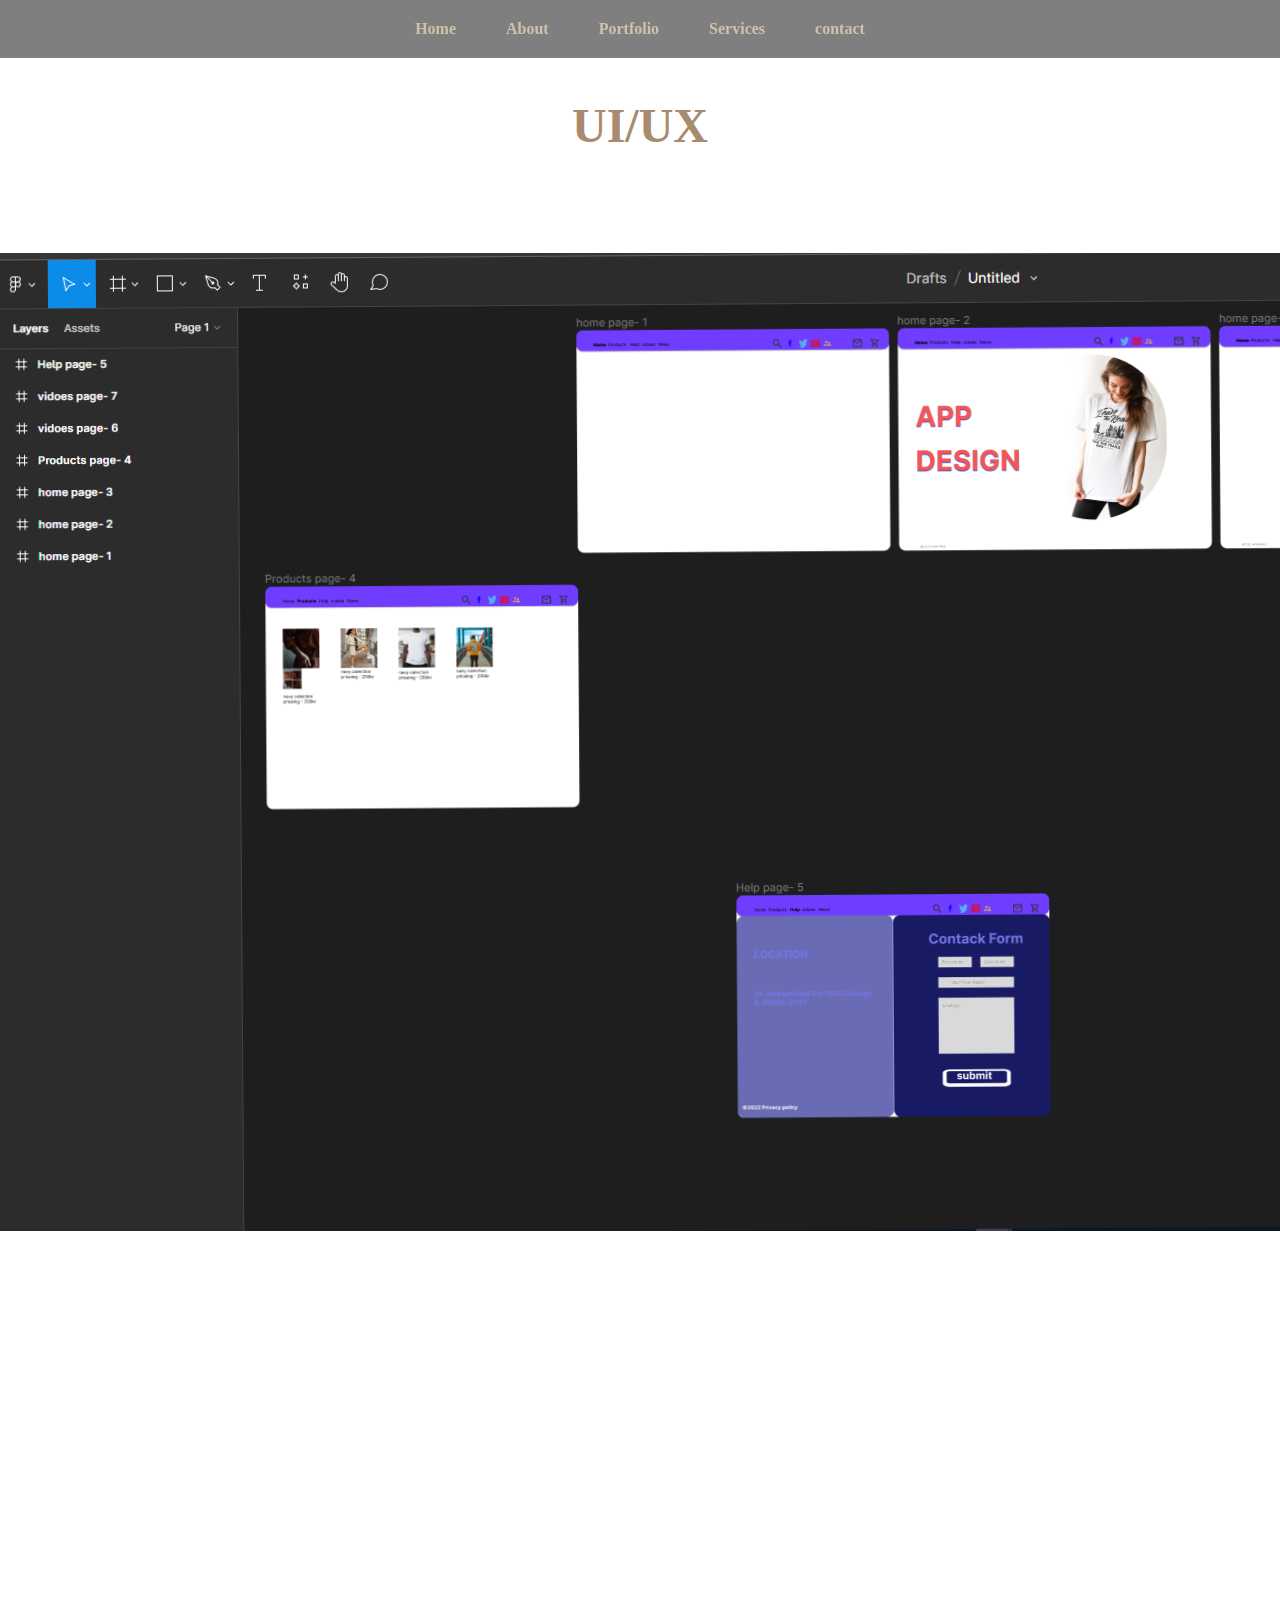
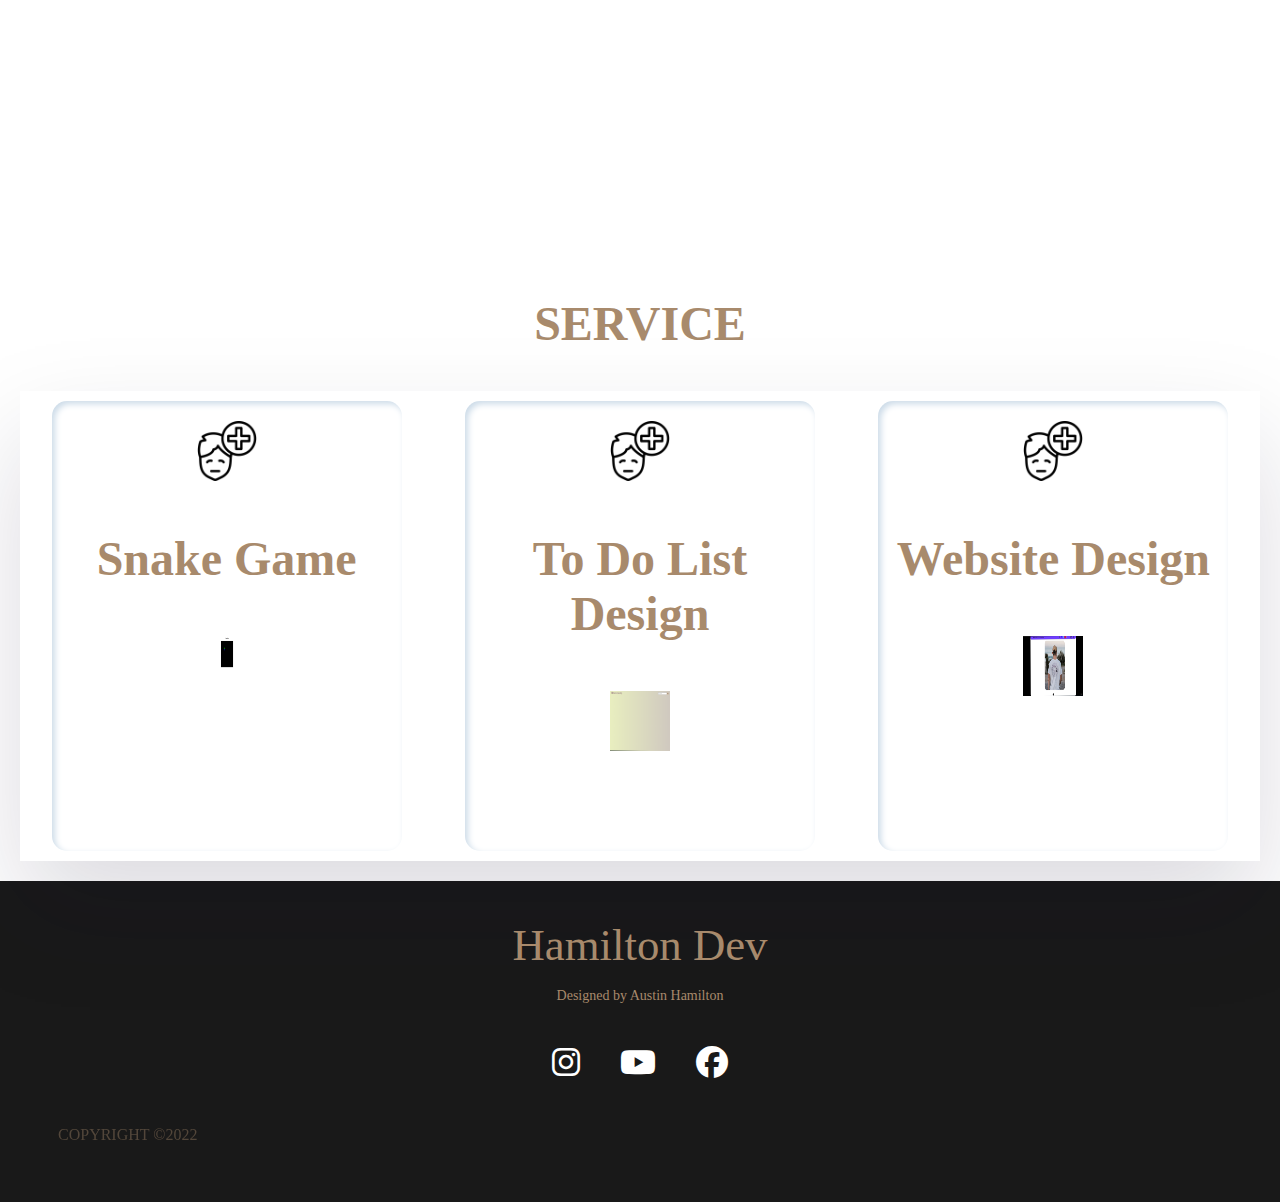
==== UIUX.html @ 3255dfff "new new file" ====
<!DOCTYPE html>
<html lang="en">

<head>
    <meta charset="UTF-8">
    <meta http-equiv="X-UA-Compatible" content="IE=edge">
    <meta name="viewport" content="width=device-width, initial-scale=1.0">
    <title>UIUX</title>
    <link rel="stylesheet" href="css/main.css">
    <link rel="stylesheet" href="css/brp.css">
    <!-- font -->
    <link rel="stylesheet" href="https://cdnjs.cloudflare.com/ajax/libs/font-awesome/6.2.0/css/all.min.css">
</head>

<body>
    <nav class="nav-bar">
        <ul>
            <li><a href="index.html">Home</a></li>
            <li><a href="about.html">About</a></li>
            <li><a href="index.html#portfolio">Portfolio</a></li>
            <li><a href="UIUX.html#services">Services</a></li>
            <li><a href="contact.html">contact</a></li>
        </ul>
    </nav>
    <h1 class="headings">UI/UX</h1>

    <section class="service-container">
        <div class="service-child">
            <img src="./images/Skärmbild (58).png"
                alt="">
        </div>
        <div class="service-child-1">
            <img src="./images/Skärmbild (58).png" alt="">
            <h3>UI UX function</h3>
            <p>Lorem ipsum dolor sit amet consectetur adipisicing elit. Sit soluta harum</p>
        </div>
        <div class="service-child-2">
            <img src="./images/Skärmbild (58).png" alt="">
            <h3>UI UX function</h3>
            <p>Lorem ipsum dolor sit amet consectetur adipisicing elit. Sit soluta harum</p>
        </div>
        <div class="service-child-3">
            <img src="./images/Skärmbild (58).png" alt="">
            <h3>UI UX function</h3>
            <p>Lorem ipsum dolor sit amet consectetur adipisicing elit. Sit soluta harum</p>
        </div>

    </section>
    <section id="services">
        <h1 class="headings">SERVICE</h1>
        <div class="row">
            <div class="box">
                <img src="./images/positive-thinking.png" alt="">
                <h1 class="headings"> Snake Game </h1>
                <p><a href="SG.html"> <img src="./images/Skärmbild (53) (1).png" alt="">
                    </a>
                </p>
            </div>
            <div class="box">
                <img src="./images/positive-thinking.png" alt="">
                <h1 class="headings"> To Do List Design</h1>
                <p>
                    <a href="todolist.html"><img src="./images/Skärmbild (54).png" alt=""></a>
                </p>
            </div>
            <div class="box">
                <img src="./images/positive-thinking.png" alt="">
                <h1 class="headings"> Website Design</h1>
                <p>
                    <a href="WD.html">
                        <img src="./images/Skärmbild (56).png" alt="">
                    </a>
                </p>
            </div>

        </div>
    </section>

    <footer>
        <div class="footer-content">
            <h3>Hamilton Dev</h3>
            <p> Designed by Austin Hamilton</p>
            <ul class="socials">
                <li><a href="https://www.instagram.com/">
                        <i class="fa-brands fa-instagram"></i>
                    </a></li>
                <li><a href="https://www.youtube.com/watch?v=kwonKiHlFyo&ab_channel=FriIdrott">
                        <i class="fa-brands fa-youtube"></i>
                    </a></li>
                <li><a href="https://sv-se.facebook.com/">
                        <i class="fa-brands fa-facebook"></i>
                    </a></li>
            </ul>

        </div>
        <div class="footer-bottom">
            <p>copyright &copy;2022</p>
        </div>
    </footer>
</body>

</html>
---- css/main.css ----
*{
    margin: 0;
    padding: 0;
    box-sizing: border-box;
    font-family: century;
}

html{
    scroll-behavior: smooth;
    height: 100%;
}




/* Navbar */

.nav-bar{
    display: flex;
    justify-content: center;
    background-color: rgba(0, 0, 0, 0.5);
    position: sticky;
    top: 0;
}

.nav-bar ul {
    display: flex;
    list-style: none;
    margin: 20px 0px;
}
.nav-bar ul li {
    font-family: century;
    font-size: 1em;
    font-weight: bold;
}

.nav-bar ul li a {
    text-decoration: none;
    color: #cdc3aa;
    padding: 8px 25px;
    transition: all .5s ease;
}
.nav-bar ul li a:hover{
    background-color: #cdc3aa;
    color: #403c36;
    box-shadow: 0 0 10px white;
    border-radius: 20px;
}


/* Home */
#home {
    display: flex;
    flex-direction: column;
    background-color: rgba(0, 0, 0, 0.5);
    height: 840px;
    width: auto;
    justify-content: center;
    align-items: center;
    color: #cdc3aa;
}
#home::before{
    content: "";
    position: absolute;
    top: 0;
    right: 0;
    background: url("../images/insta\ pic.jpg") no-repeat center center/cover;
    height: 900px;
    width: 100%;
    z-index: -1;
    opacity: .8;

}
.main{
    display: flex;
    flex-direction: column;
    align-items: center;
    position: absolute;
    top: 30%;
    right: 25%;
}
.headings{
    font-family: century;
    font-size: 3rem;
    text-align: center;
    margin: 40px 0px;
    color: #a88a6c;
}

.btn{
    padding: 10px 35px;
    background-color: transparent;
    border: 1px solid #cdc3aa;
    color: #cdc3aa;
    outline: none;
    transition: .6s ease;
}

.btn:hover{
    cursor: pointer;
    background-color: #cdc3aa;
    color: black;
    box-shadow: 0 0 5px white, 0 0 10px white, 0 0 15px white;
    font-weight: bold;
    border-radius: 20px;
}

/* About Section */
#about {
    display: flex;
    flex-direction: column;
    box-sizing: border-box;
    padding: 20px;
    margin-bottom: 50px;
    box-shadow: rgba(0, 0, 0, 0.25) 0px 54px 55px, rgba(0, 0, 0, 0.12) 0px -12px 30px, rgba(0, 0, 0, 0.12) 0px 4px 6px, rgba(0, 0, 0, 0.17) 0px 12px 13px, rgba(0, 0, 0, 0.09) 0px -3px 5px;
}
#pic{
    display: flex;
}
#pic img{
    width: 300px;
    height: 400px;
}

#intro {
    display: flex;
    flex-direction: column;
    text-align: justify;
    padding: 10px;
}
#intro h2 {
    font-size: 2rem;
    margin-bottom: 20px;
}

/* portfolio section */
#portfolio{
    display: flex;
    flex-direction: column;
    background-color: rgba(0, 0, 0, 0.9);
    color: #cdc3aa;
    align-items: center;
    padding: 20px;
    

}

.gallery{
    display: flex;
    flex-wrap: wrap;
    justify-content: space-around;
    box-sizing: border-box;
    
    
}
.gallery img {
    width: 360px;
    height: 240px;
    margin: 10px;
    

}

/* Services section */
#services{
    display: flex;
    flex-direction: column;
    padding: 20px;
    
}

.row{
    display: flex;
    justify-content: space-around;
    flex-wrap: wrap;
    box-sizing: border-box;
    box-shadow: rgba(17, 12, 46, 0.15) 0px 48px 100px 0px;
}
.box{
    display: flex;
    flex-direction: column;
    width: 350px;
    height: 450px;
    box-shadow: rgb(204, 219, 232) 3px 3px 6px 0px inset, rgba(255, 255, 255, 0.5) -3px -3px 6px 1px inset;
    margin: 10px;
    align-items: center;
    text-align: justify;
    padding: 10px;
    border-radius: 15px;
    background: linear-gradient(to top, #cdc3aa 50%, white
    50%);
    background-size: 100% 200%;
    transition: all .8s;
}

.box:hover{
    background-position: left bottom;
    color: #a88a6c;
    border: none;
    box-shadow: 0 0 20px #cdc3aa;
}

.box img{
    width: 80px;
    height: 80px;
    background-color: white;
    padding: 10px;
}

/* Contact section */
#contact{
    display: flex;
    flex-direction: column;
    box-sizing: border-box;
    background-color: rgba(0, 0, 0, 0.9);
    color: #fff;
    padding: 20px;
}
.form{
    display: flex;
    flex-direction: column;
    box-sizing: border-box;
    align-items: center;
    margin: 20px 0px ;
}

.input{
    padding: 12px;
    margin: 15px;
    width: 30%;
    border: none;
    outline: none;
}

#msg{
    width: 20%;
    padding: 10px;
    margin: 15px;
    border: none;
    outline: none;
}

#send{
    padding: 10px;
    width: 10%;
    margin: 40px;
    border: none;
    outline: none;

} 
#send:hover{
    cursor: pointer;
    box-shadow: 0 0 10px white;
}

/* footer */
footer{
    /* position: fixed;
    bottom: 0;
    left: 0;
    right: 0; */
    background:rgba(0, 0, 0, 0.9);
    min-height: 100%;
    
    padding-top: 40px;
    color: #a88a6c;
    padding: 3rem;
    margin-top: auto;
    
}

.footer-content{
    display: grid;
     
    
     grid-template-columns: 1fr;
    justify-content: center;
    text-align: center; 
}

.footer-content h3 {
    font-size: 2.8rem;
    font-weight: 400;
    text-transform: capitalize;
    line-height: 2rem;
}

.footer-content p {
    /* max-width: 900px; */
    margin: 20px auto;
    line-height: 29px;
    font-size: 14px;
}
.socials{
    list-style: none;
    display: flex;
    align-items: center;
    justify-content: center;
    margin: 1rem 0 3rem 0;
}
.socials li{
    margin: 0 20px;
}
.socials a{
    text-decoration: none;
    color: #fff;
}
.socials a i{
    font-size: 2rem;
    transition: color .4s ease;
}

.socials a:hover i {
    color: #cdc3aa;
}
.footer-bottom{
    text-transform: uppercase;
    opacity: .4;
    width: auto;
    padding-bottom: 10px;
    padding-left: 10px;
    padding-top: auto;
    
}

/* projects sections */
.service-container{
    display: grid;
    grid-template-columns: 1fr 1fr 1fr;
    grid-template-rows: 1fr 1fr 1fr;
    grid-auto-rows: minmax(1fr, auto);
    gap: 20px;
    margin-top: 100px;
    margin-bottom: 100px;
    
    
}

.service-child{
   grid-column: 1 / 1;
   grid-row: 1 / 3;
   
   
    
    
    
}




.service-child-1 img{
    width: 100%;
    height: auto;
    object-fit: cover;
    

}
.service-child-2 img{
    width: 100%;
    height: auto;
    object-fit: cover;

}
.service-child-3 img{
    width: 100%;
    height: auto;
    object-fit: cover;

}
---- css/brp.css ----
/* about */


@media screen and (max-width: 800px) {
    /* navbar */
    .nav-bar ul{
        flex-wrap: wrap;
        justify-content: center;
    }
    /* heading */
    .heading{
        font-size: 2.5rem;
    }
    /* about */
    #pic{
        flex-direction: column;
        align-items: center;
    }
    #pic img{
        width: 475px;
        height: 300px;
    }
    #intro h2{
        text-align: center;
        padding: 10px;
    }
    /* contact */
    .input{
        width: 60%;
    }
    #msg{
        width: 55%;
    }
    #send{
        width: 20%;
    }

    /* project snake section */
    .service-child-1{
        grid-column: 2 / 2;
        
    
    }
    .service-child-2{
        grid-column: 2 / 2;
        
    }
    .service-child-3{
        grid-column: 2 / 3;
        
    }

     
    
}

@media screen and (max-width:530px) {
    /* Home */
    #home{
        height: 820px;
    }
    .headings{
        font-size: 1.7rem;
    }

    /* About */
    #pic img{
        width: 300px;
        height: 175px;
    }
    #intro h2{
        font-size: 1.5rem;
    }
    

    /* portfolio */
    .gallery img {
        width: 250px;
        height: 150px;
        margin: 10px;
    
    }
    
    /* CONTACT */
    #input{
        width: 80%;
    }
    #msg{
        width: 70%;
    }
    #send{
        width: 20%;
    }
}

@media screen and (max-width: 900px) {
    /* service section */
    .service-container{
        display: grid;
        grid-template-columns: 1fr 1fr 1fr;
        gap: 20px;
        
    }
    
    .service-child{
        grid-row: span 2;
        
    }
    
    .service-child img {
        width: 100%;
        height: auto;
        
    }
    
    
        
}
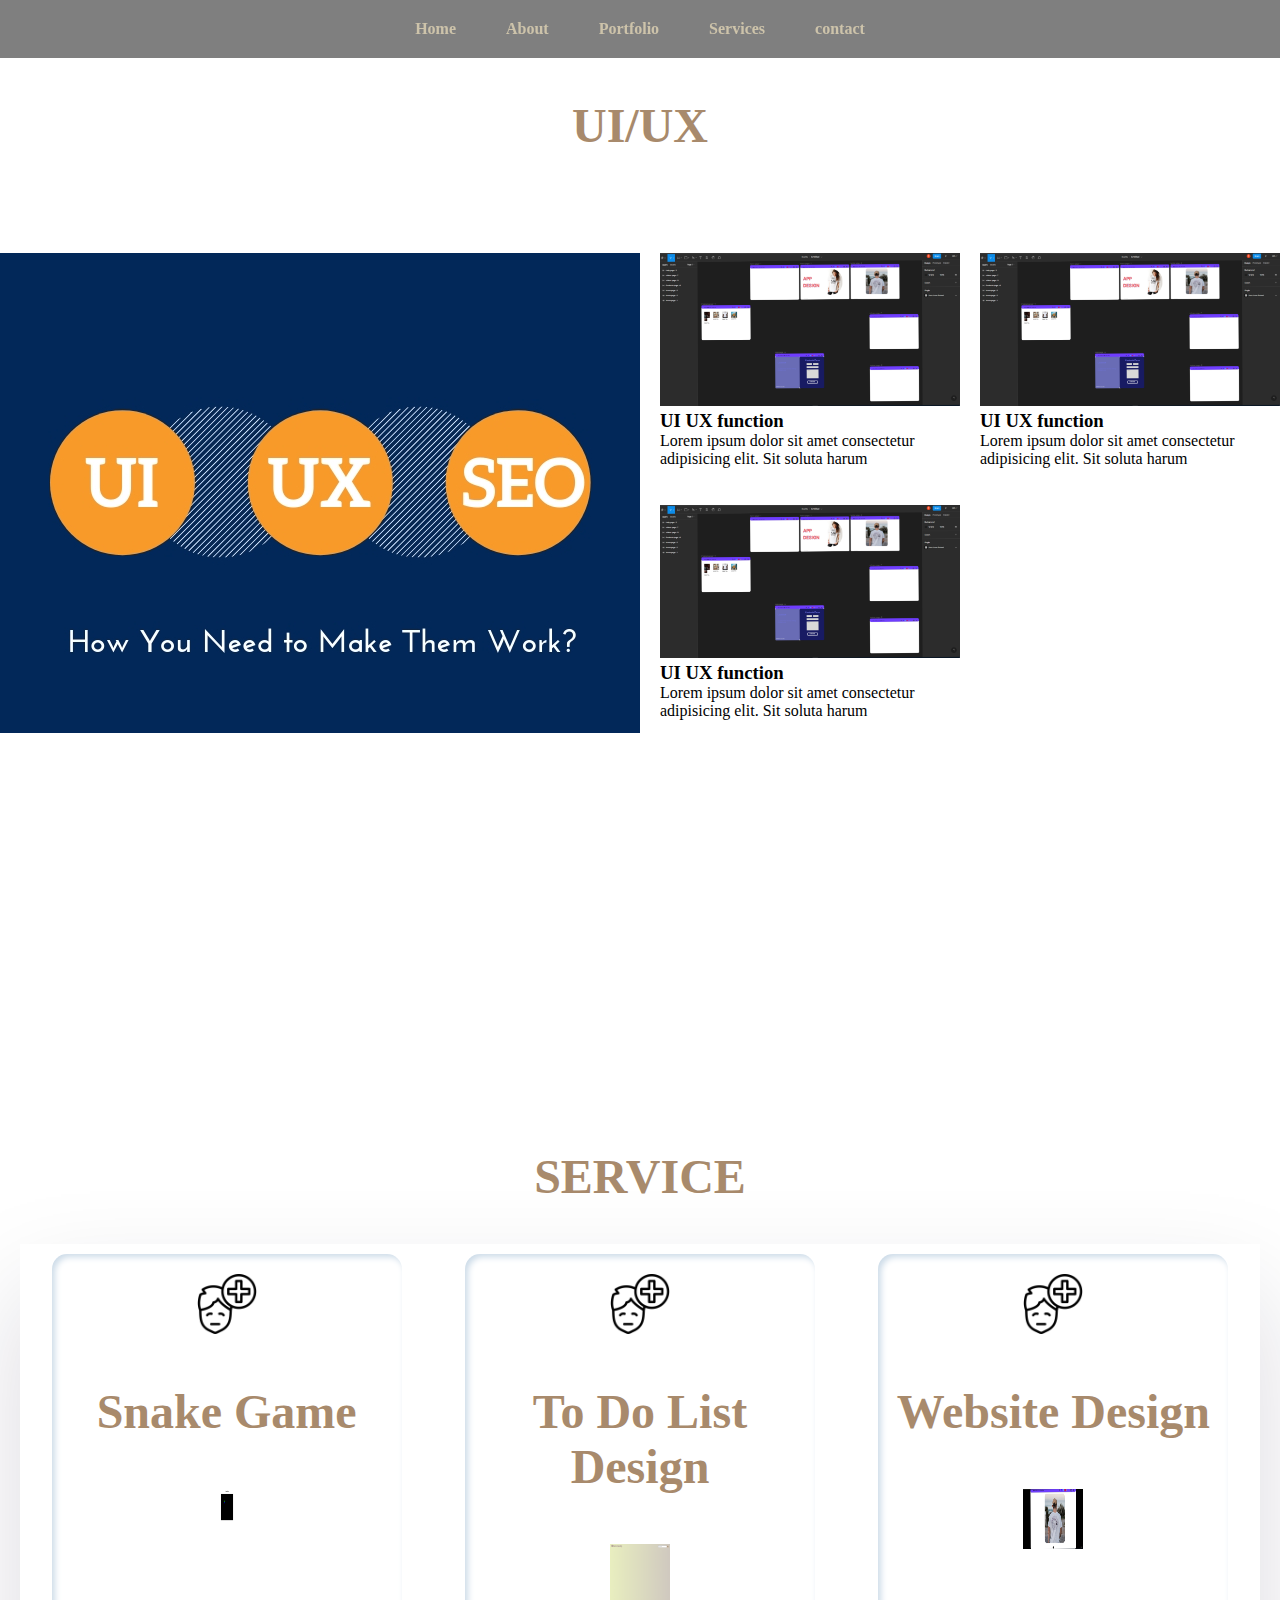
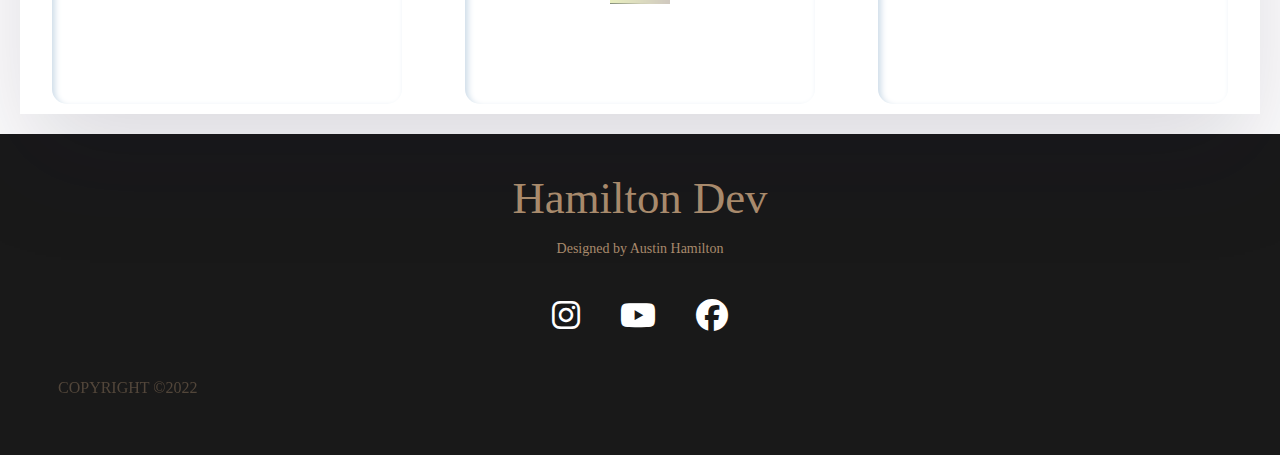
==== commit 6e3ccc7e: "Add files via upload" ====
--- a/UIUX.html
+++ b/UIUX.html
@@ -26,7 +26,7 @@
 
     <section class="service-container">
         <div class="service-child">
-            <img src="./images/Skärmbild (58).png"
+            <img src="./images/UX-and-SEO.jpeg"
                 alt="">
         </div>
         <div class="service-child-1">
--- a/css/main.css
+++ b/css/main.css
@@ -169,6 +169,7 @@
     
 }
 
+
 .row{
     display: flex;
     justify-content: space-around;
